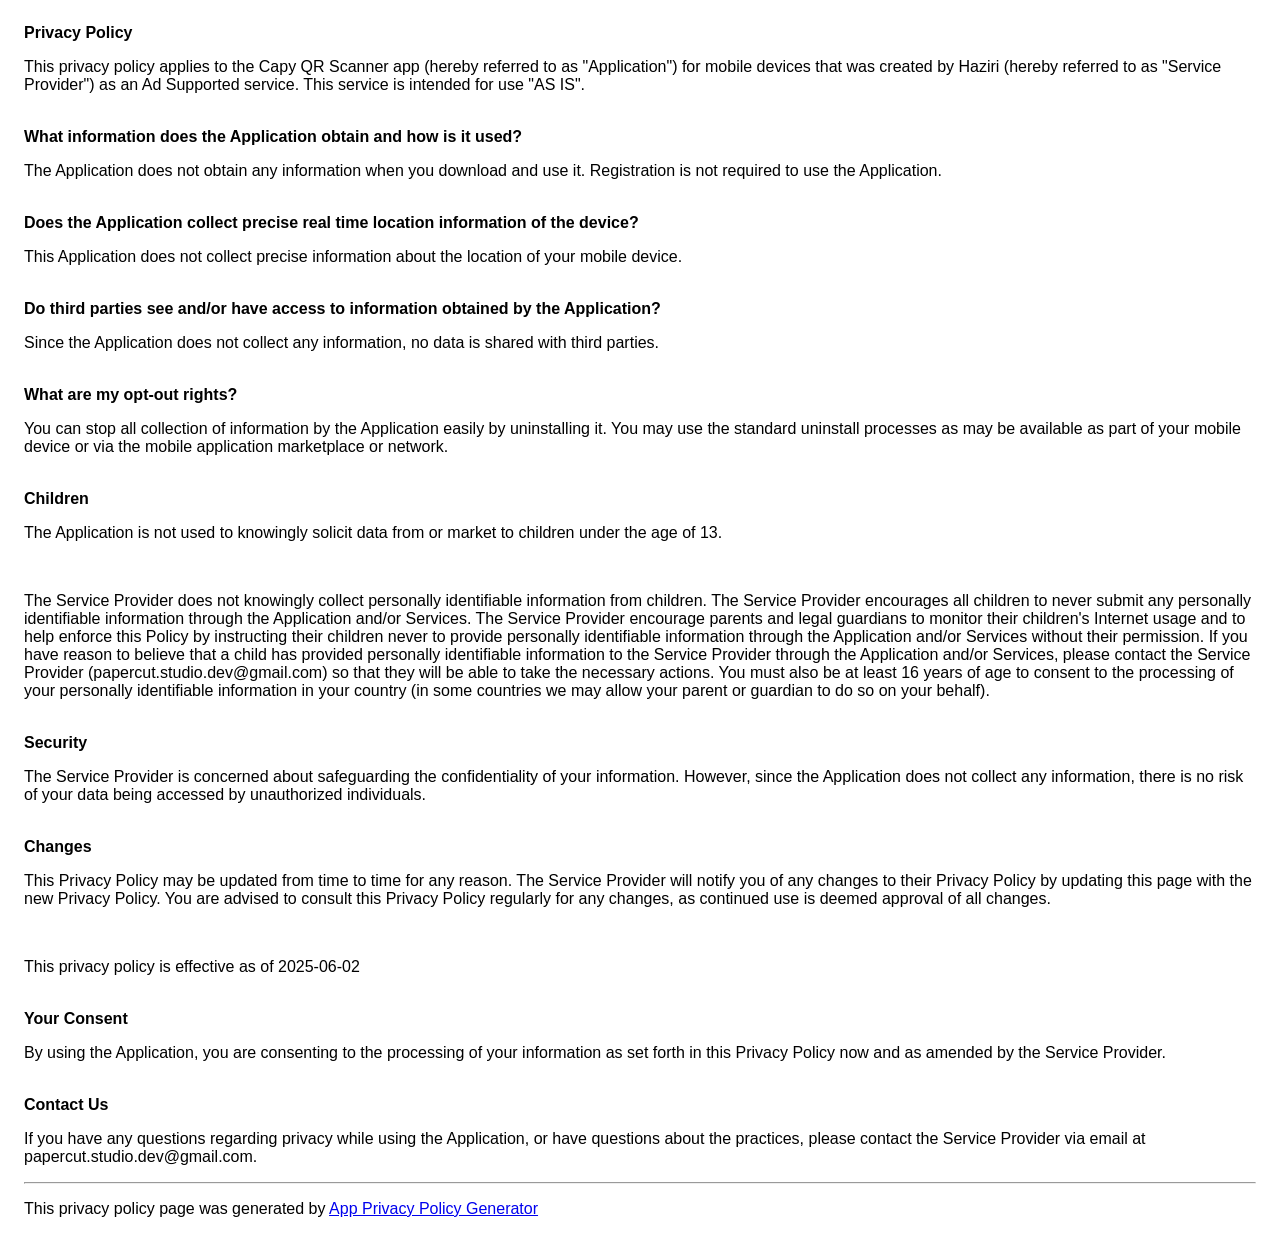
==== privacy-policy.html @ b16c081e "Add initial privacy policy for the application" ====
<!DOCTYPE html>
<html>

<head>
    <meta charset='utf-8'>
    <meta name='viewport' content='width=device-width'>
    <title>Privacy Policy</title>
    <style>
        body {
            font-family: 'Helvetica Neue', Helvetica, Arial, sans-serif;
            padding: 1em;
        }
    </style>
</head>

<body>
    <strong>Privacy Policy</strong>
    <p>This privacy policy applies to the Capy QR Scanner app (hereby referred to as "Application") for mobile devices
        that was created by Haziri (hereby referred to as "Service Provider") as an Ad Supported service. This service
        is intended for use "AS IS".</p><br><strong>What information does the Application obtain and how is it
        used?</strong>
    <p>The Application does not obtain any information when you download and use it. Registration is not required to use
        the Application.</p><br><strong>Does the Application collect precise real time location information of the
        device?</strong>
    <p>This Application does not collect precise information about the location of your mobile device.</p><br><strong>Do
        third parties see and/or have access to information obtained by the Application?</strong>
    <p>Since the Application does not collect any information, no data is shared with third parties.</p><br><strong>What
        are my opt-out rights?</strong>
    <p>You can stop all collection of information by the Application easily by uninstalling it. You may use the standard
        uninstall processes as may be available as part of your mobile device or via the mobile application marketplace
        or network.</p><br><strong>Children</strong>
    <p>The Application is not used to knowingly solicit data from or market to children under the age of 13.</p><br>
    <p>The Service Provider does not knowingly collect personally
        identifiable information from children. The Service Provider
        encourages all children to never submit any personally
        identifiable information through the Application and/or Services.
        The Service Provider encourage parents and legal guardians to monitor
        their children's Internet usage and to help enforce this Policy by instructing
        their children never to provide personally identifiable information through the Application and/or Services
        without their permission. If you have reason to believe that a child
        has provided personally identifiable information to the Service Provider through the Application and/or
        Services,
        please contact the Service Provider (papercut.studio.dev@gmail.com) so that they will be able to take the
        necessary actions.
        You must also be at least 16 years of age to consent to the processing
        of your personally identifiable information in your country (in some countries we may allow your parent
        or guardian to do so on your behalf).</p><br><strong>Security</strong>
    <p>The Service Provider is concerned about safeguarding the confidentiality of your information. However, since the
        Application does not collect any information, there is no risk of your data being accessed by unauthorized
        individuals.</p><br><strong>Changes</strong>
    <p>This Privacy Policy may be updated from time to time for any reason. The Service Provider will notify you of any
        changes to their Privacy Policy by updating this page with the new Privacy Policy. You are advised to consult
        this Privacy Policy regularly for any changes, as continued use is deemed approval of all changes.</p><br>
    <p>This privacy policy is effective as of 2025-06-02</p><br><strong>Your Consent</strong>
    <p>By using the Application, you are consenting to the processing of your information as set forth in this Privacy
        Policy now and as amended by the Service Provider.</p><br><strong>Contact Us</strong>
    <p>If you have any questions regarding privacy while using the Application, or have questions about the practices,
        please contact the Service Provider via email at papercut.studio.dev@gmail.com.</p>
    <hr>
    <p>This privacy policy page was generated by <a href="https://app-privacy-policy-generator.nisrulz.com/"
            target="_blank" rel="noopener noreferrer">App Privacy Policy Generator</a></p>
</body>
</html>

</html>
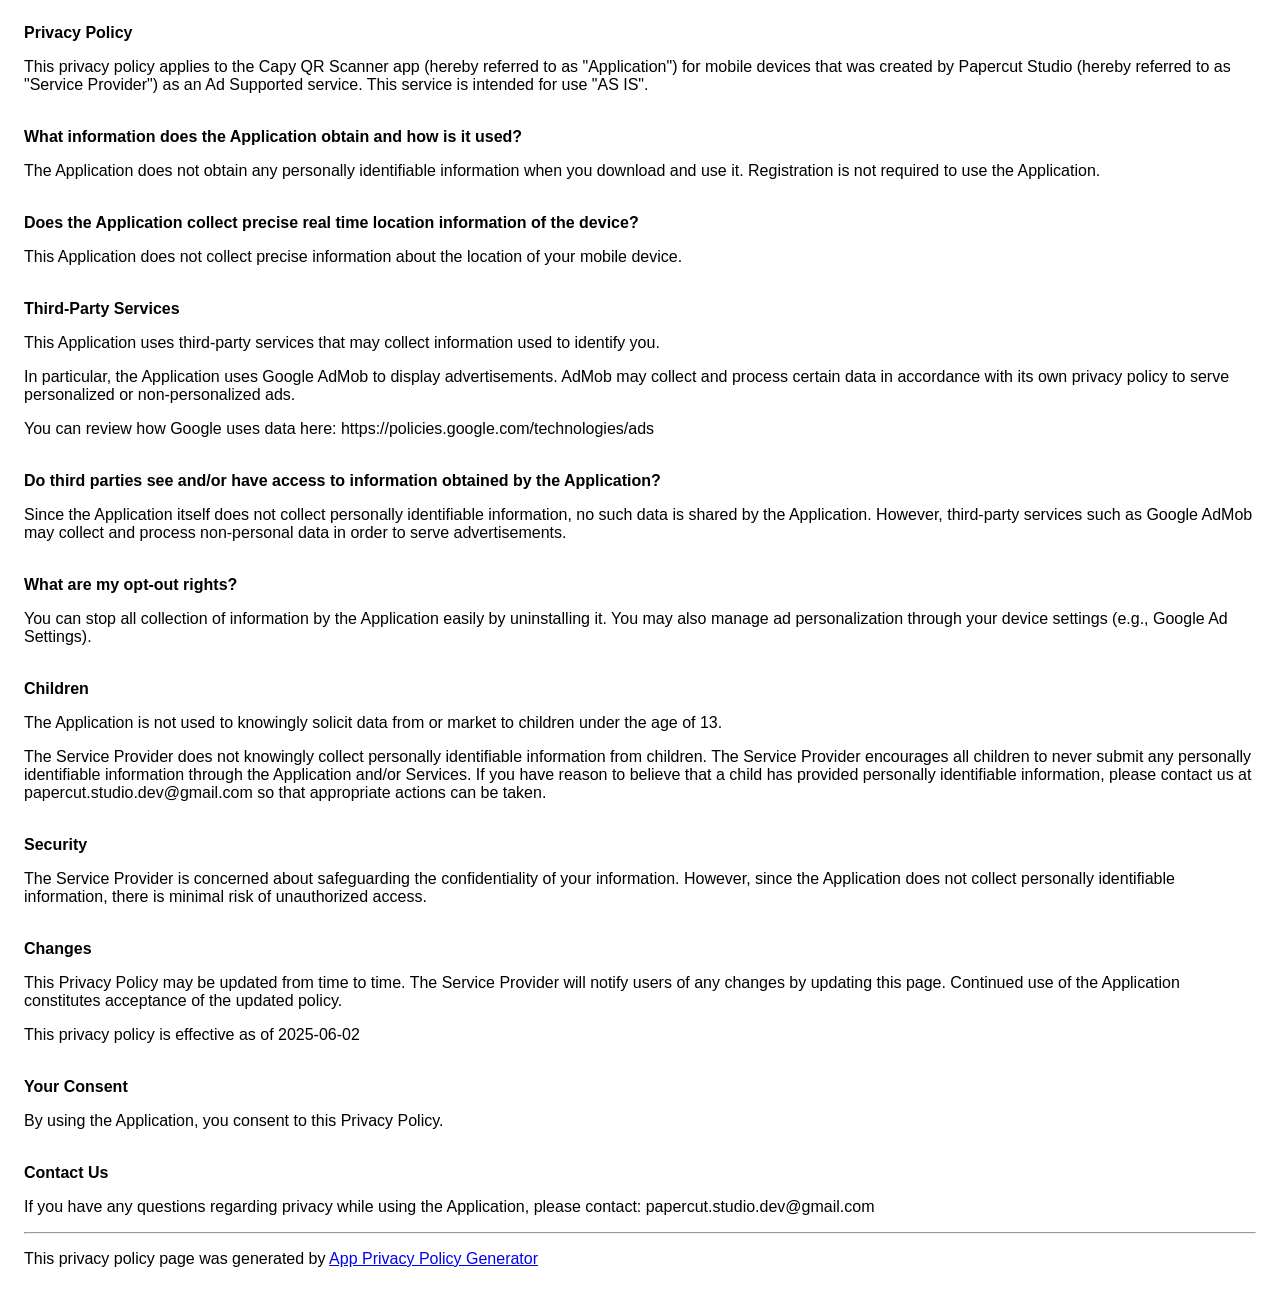
==== commit 3d91cddd: "Revise privacy policy details and service provider Updated the privacy policy to reflect changes in " ====
--- a/privacy-policy.html
+++ b/privacy-policy.html
@@ -15,51 +15,65 @@
 
 <body>
     <strong>Privacy Policy</strong>
+
     <p>This privacy policy applies to the Capy QR Scanner app (hereby referred to as "Application") for mobile devices
-        that was created by Haziri (hereby referred to as "Service Provider") as an Ad Supported service. This service
-        is intended for use "AS IS".</p><br><strong>What information does the Application obtain and how is it
-        used?</strong>
-    <p>The Application does not obtain any information when you download and use it. Registration is not required to use
-        the Application.</p><br><strong>Does the Application collect precise real time location information of the
-        device?</strong>
-    <p>This Application does not collect precise information about the location of your mobile device.</p><br><strong>Do
-        third parties see and/or have access to information obtained by the Application?</strong>
-    <p>Since the Application does not collect any information, no data is shared with third parties.</p><br><strong>What
-        are my opt-out rights?</strong>
-    <p>You can stop all collection of information by the Application easily by uninstalling it. You may use the standard
-        uninstall processes as may be available as part of your mobile device or via the mobile application marketplace
-        or network.</p><br><strong>Children</strong>
-    <p>The Application is not used to knowingly solicit data from or market to children under the age of 13.</p><br>
-    <p>The Service Provider does not knowingly collect personally
-        identifiable information from children. The Service Provider
-        encourages all children to never submit any personally
-        identifiable information through the Application and/or Services.
-        The Service Provider encourage parents and legal guardians to monitor
-        their children's Internet usage and to help enforce this Policy by instructing
-        their children never to provide personally identifiable information through the Application and/or Services
-        without their permission. If you have reason to believe that a child
-        has provided personally identifiable information to the Service Provider through the Application and/or
-        Services,
-        please contact the Service Provider (papercut.studio.dev@gmail.com) so that they will be able to take the
-        necessary actions.
-        You must also be at least 16 years of age to consent to the processing
-        of your personally identifiable information in your country (in some countries we may allow your parent
-        or guardian to do so on your behalf).</p><br><strong>Security</strong>
+        that was created by Papercut Studio (hereby referred to as "Service Provider") as an Ad Supported service. This service
+        is intended for use "AS IS".</p>
+
+    <br><strong>What information does the Application obtain and how is it used?</strong>
+    <p>The Application does not obtain any personally identifiable information when you download and use it.
+        Registration is not required to use the Application.</p>
+
+    <br><strong>Does the Application collect precise real time location information of the device?</strong>
+    <p>This Application does not collect precise information about the location of your mobile device.</p>
+
+    <br><strong>Third-Party Services</strong>
+    <p>This Application uses third-party services that may collect information used to identify you.</p>
+    <p>In particular, the Application uses Google AdMob to display advertisements. AdMob may collect and process
+        certain data in accordance with its own privacy policy to serve personalized or non-personalized ads.</p>
+    <p>You can review how Google uses data here:
+        https://policies.google.com/technologies/ads</p>
+
+    <br><strong>Do third parties see and/or have access to information obtained by the Application?</strong>
+    <p>Since the Application itself does not collect personally identifiable information, no such data is shared by the Application.
+        However, third-party services such as Google AdMob may collect and process non-personal data in order to serve advertisements.</p>
+
+    <br><strong>What are my opt-out rights?</strong>
+    <p>You can stop all collection of information by the Application easily by uninstalling it. You may also manage ad personalization
+        through your device settings (e.g., Google Ad Settings).</p>
+
+    <br><strong>Children</strong>
+    <p>The Application is not used to knowingly solicit data from or market to children under the age of 13.</p>
+
+    <p>The Service Provider does not knowingly collect personally identifiable information from children. The Service Provider
+        encourages all children to never submit any personally identifiable information through the Application and/or Services.
+        If you have reason to believe that a child has provided personally identifiable information, please contact us at
+        papercut.studio.dev@gmail.com so that appropriate actions can be taken.</p>
+
+    <br><strong>Security</strong>
     <p>The Service Provider is concerned about safeguarding the confidentiality of your information. However, since the
-        Application does not collect any information, there is no risk of your data being accessed by unauthorized
-        individuals.</p><br><strong>Changes</strong>
-    <p>This Privacy Policy may be updated from time to time for any reason. The Service Provider will notify you of any
-        changes to their Privacy Policy by updating this page with the new Privacy Policy. You are advised to consult
-        this Privacy Policy regularly for any changes, as continued use is deemed approval of all changes.</p><br>
-    <p>This privacy policy is effective as of 2025-06-02</p><br><strong>Your Consent</strong>
-    <p>By using the Application, you are consenting to the processing of your information as set forth in this Privacy
-        Policy now and as amended by the Service Provider.</p><br><strong>Contact Us</strong>
-    <p>If you have any questions regarding privacy while using the Application, or have questions about the practices,
-        please contact the Service Provider via email at papercut.studio.dev@gmail.com.</p>
+        Application does not collect personally identifiable information, there is minimal risk of unauthorized access.</p>
+
+    <br><strong>Changes</strong>
+    <p>This Privacy Policy may be updated from time to time. The Service Provider will notify users of any changes by updating
+        this page. Continued use of the Application constitutes acceptance of the updated policy.</p>
+
+    <p>This privacy policy is effective as of 2025-06-02</p>
+
+    <br><strong>Your Consent</strong>
+    <p>By using the Application, you consent to this Privacy Policy.</p>
+
+    <br><strong>Contact Us</strong>
+    <p>If you have any questions regarding privacy while using the Application, please contact:
+        papercut.studio.dev@gmail.com</p>
+
     <hr>
-    <p>This privacy policy page was generated by <a href="https://app-privacy-policy-generator.nisrulz.com/"
-            target="_blank" rel="noopener noreferrer">App Privacy Policy Generator</a></p>
+
+    <p>This privacy policy page was generated by
+        <a href="https://app-privacy-policy-generator.nisrulz.com/" target="_blank" rel="noopener noreferrer">
+            App Privacy Policy Generator
+        </a>
+    </p>
+
 </body>
 </html>
-
-</html>
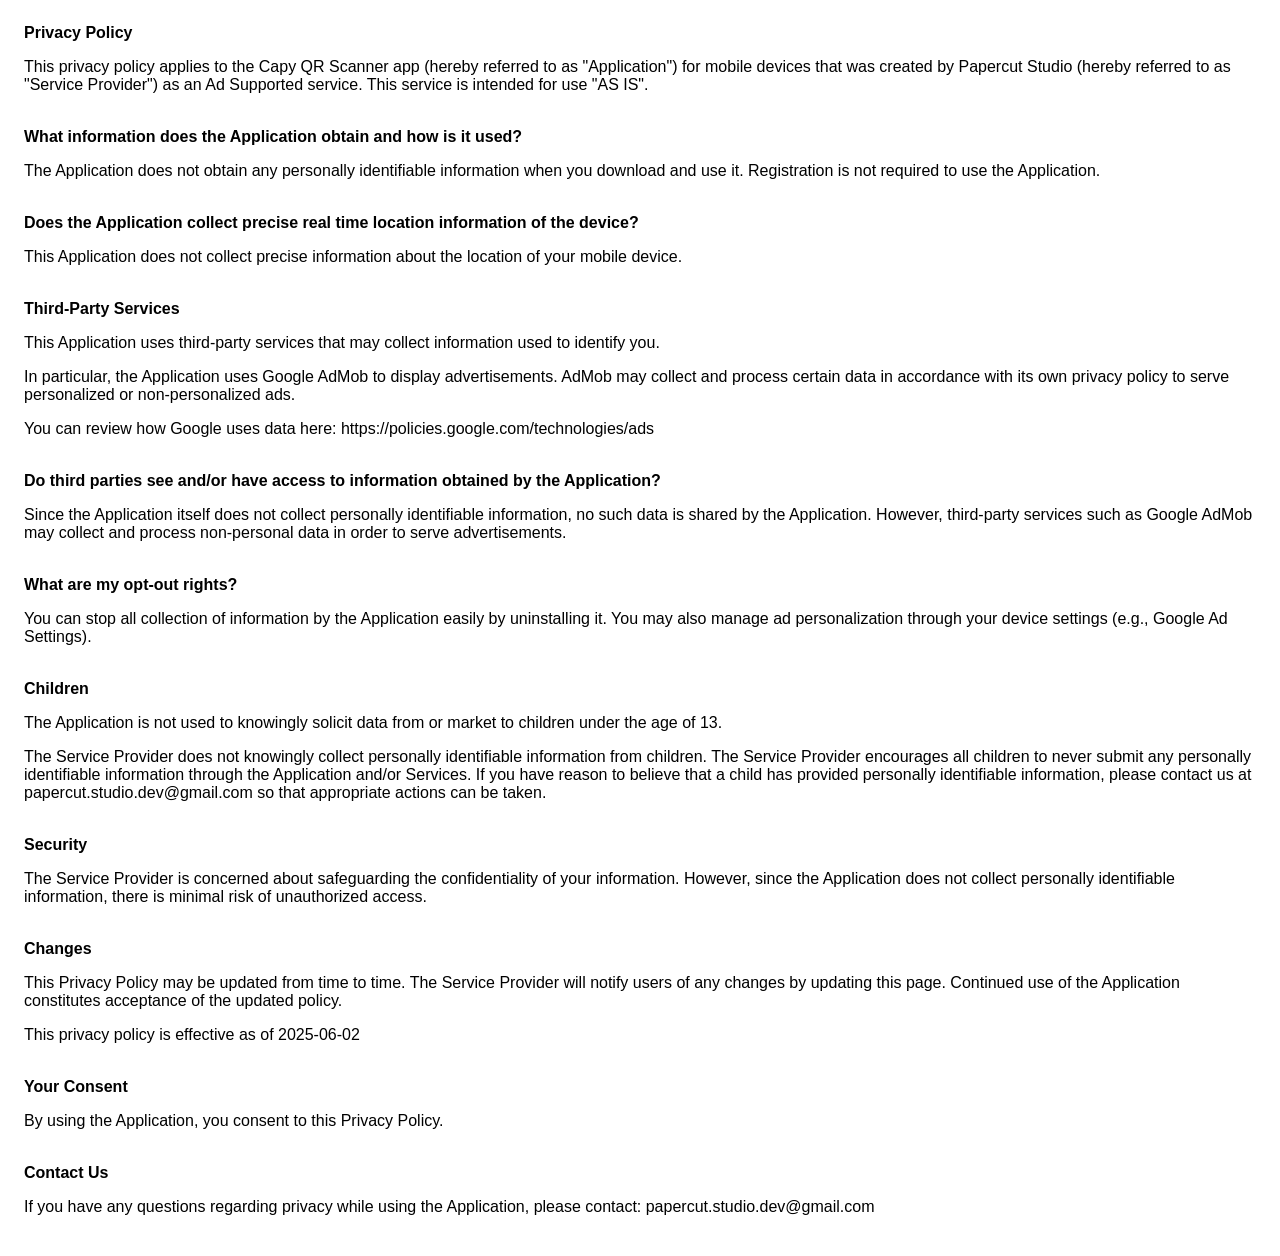
==== commit 68e5dbf9: "Update privacy policy by removing attribution Removed the horizontal rule and the App Privacy Policy" ====
--- a/privacy-policy.html
+++ b/privacy-policy.html
@@ -67,13 +67,6 @@
     <p>If you have any questions regarding privacy while using the Application, please contact:
         papercut.studio.dev@gmail.com</p>
 
-    <hr>
-
-    <p>This privacy policy page was generated by
-        <a href="https://app-privacy-policy-generator.nisrulz.com/" target="_blank" rel="noopener noreferrer">
-            App Privacy Policy Generator
-        </a>
-    </p>
 
 </body>
 </html>
